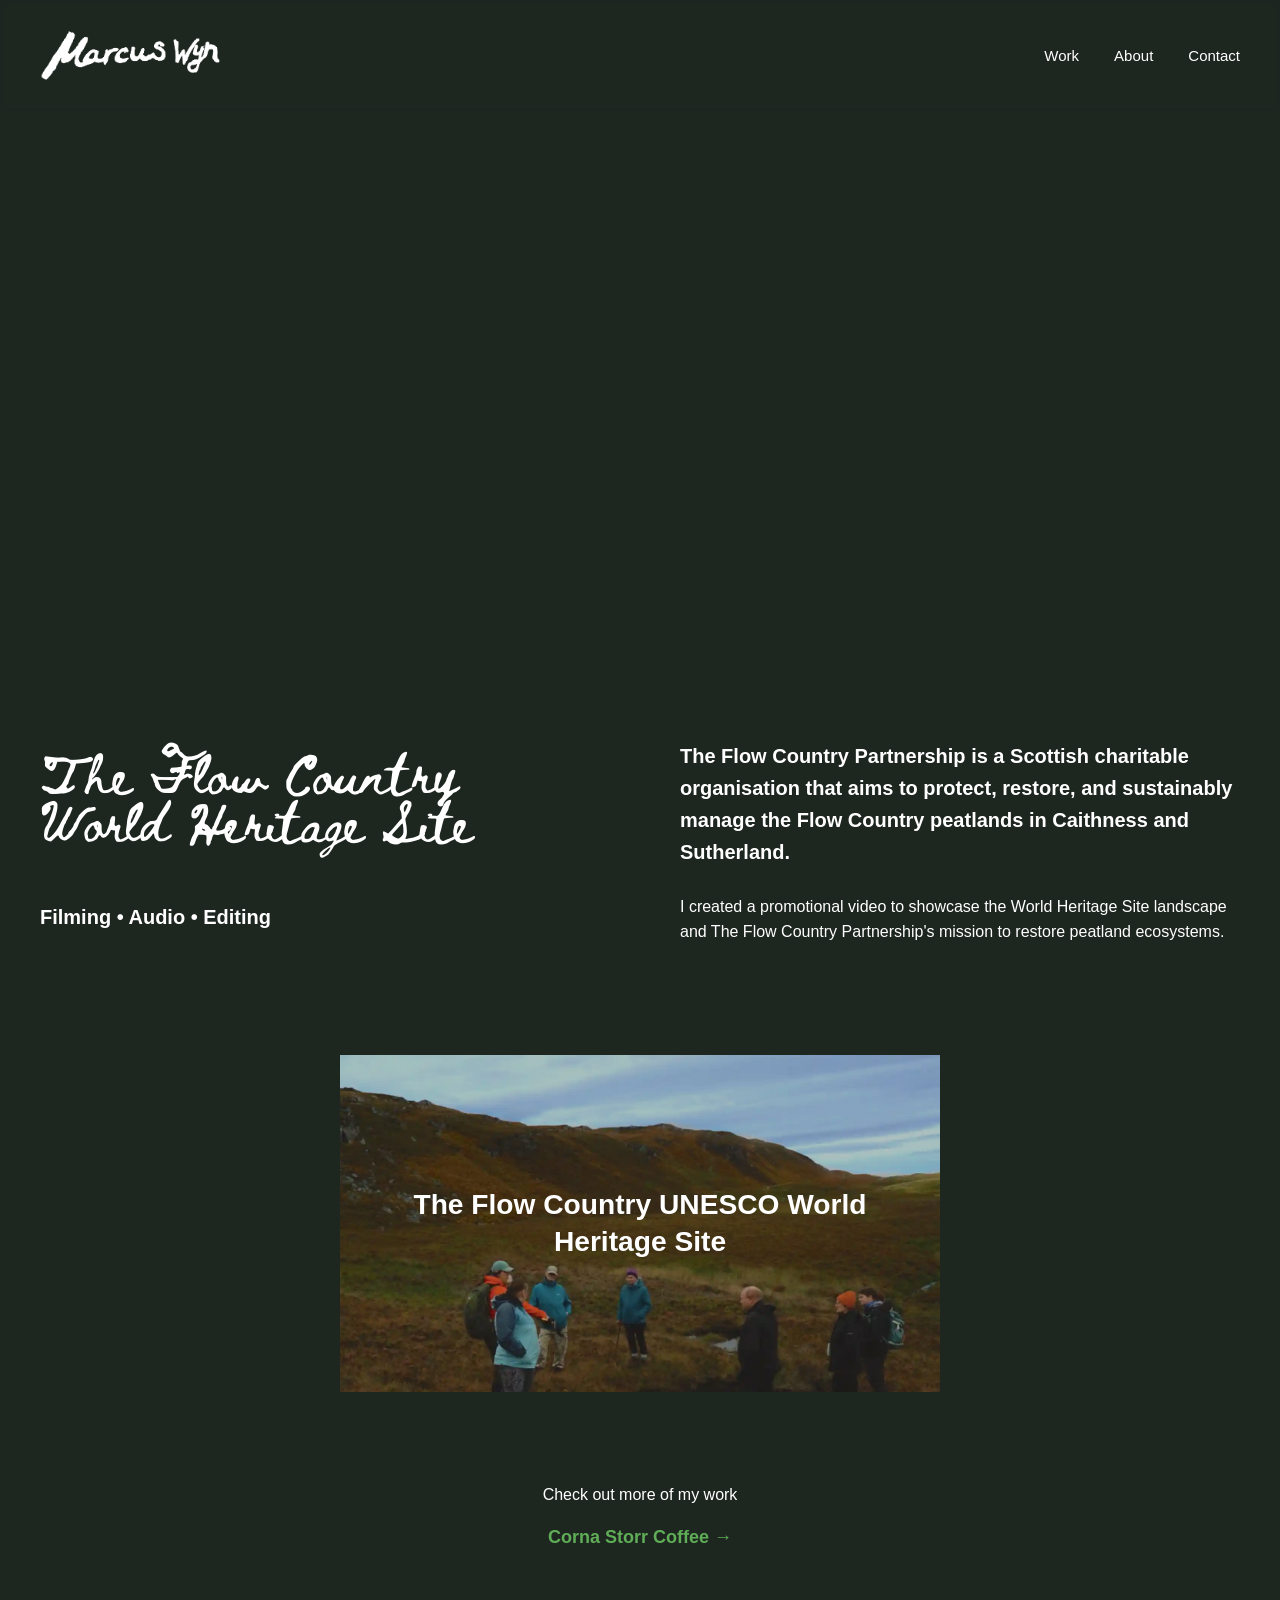
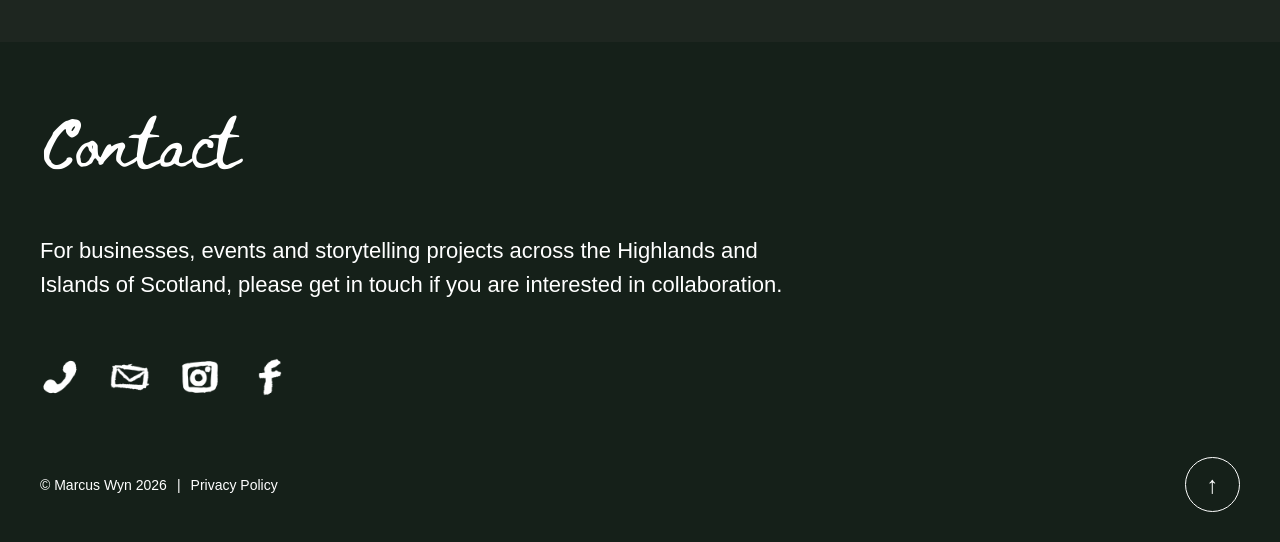
==== pages/corna-storr.html @ 5bd76017 "solo grid" ====
<!DOCTYPE html><html lang="en"><head>

    <meta charset="UTF-8">

    <meta name="viewport" content="width=device-width, initial-scale=1.0">

    <link rel="icon" href="images/favicon.ico">
    <link rel="apple-touch-icon" href="/images/apple-touch-icon.png">
    <link rel="icon" type="image/png" sizes="192x192" href="/images/icon-192.png">
    <link rel="icon" type="image/png" sizes="512x512" href="/images/icon-512.png">

    <title>Marcus Wyn | Sìdh Chailleann Art
</title>

    <meta name="description" content="Videographer and documentary filmmaker Marcus Wyn, based in the Highlands, creating films for events, businesses and real stories across Scotland.">

    <link rel="canonical" href="https://marcuswyn.com/">

    <link rel="preconnect" href="https://fonts.googleapis.com">
    <link rel="preconnect" href="https://fonts.gstatic.com" crossorigin="">

    <link href="https://fonts.googleapis.com/css2?family=Beth+Ellen&amp;display=swap" rel="stylesheet">

    <link href="projects.css" rel="stylesheet">

</head>


<body id="top">


<!-- ==================================================
     HEADER
================================================== -->

<header class="scrolled">

    <div class="header-container">

        <a href="https://marcuswyn.com/" class="logo-link">
            <img id="header-logo" src="images/marcus-wyn-logo.png" alt="Marcus Wyn">
        </a>


        <button class="menu-toggle" aria-label="Open menu" aria-expanded="false">
            ☰
        </button>


        <nav id="mobileNav">

      <a href="https://marcuswyn.com/#work">Work</a>
			
<a href="https://marcuswyn.com/#about">About</a>

            <a href="#contact">Contact</a>

        </nav>

    </div>

</header>



<!-- ==================================================
     SHOWREEL HERO
================================================== -->

<section class="showreel">

    <video autoplay="" muted="" loop="" playsinline="" poster="images/hero-video.mp4">

        <source src="../images/unesco-clip.mp4" type="video/mp4">

  
    </video>

</section>

	
	
<!-- ==================================================
     ABOUT
================================================== -->

<section class="about-section" id="about">

    <div class="about-container">

        <div class="about-text">

          <h2>The Flow Country World Heritage Site</h2>
  <h4>Filming • Audio • Editing</h4>
     
        </div>

       <div>
	
					
					
					   <h4> <a href="https://theflowcountry.org.uk/" target="_blank" rel="noopener">The Flow Country Partnership</a> is a Scottish charitable organisation that aims to protect, restore, and sustainably manage the Flow Country peatlands in Caithness and Sutherland. </h4>
<br>
<p>I created a promotional video to showcase the World Heritage Site landscape and The Flow Country Partnership's mission to restore peatland ecosystems.</p>
 </div>
    

        </div>

    </div>

</section>

	
<!-- ==================================================
     WORK
================================================== -->

<main>

<section class="work-section" id="work">


    <div class="work-intro-video">

    <a href="https://www.youtube.com/watch?v=qJzzgy3C3yI&amp;t=1s" target="_blank" rel="noopener">

       


    </a>

</div>



   <div class="work-grid solo-grid">
<article class="work-item">
    <a href="https://www.youtube.com/watch?v=iYUNzHg_JkQ" target="_blank" rel="noopener">
        <div class="work-image">
            <img src="../images/unesco.webp" alt="2026 Highlights" loading="lazy">

            <div class="work-image-overlay">
                <h3>The Flow Country UNESCO World Heritage Site</h3>
            </div>
        </div>

    </a>
</article>


  
	   </section>
	   
	
	
<div class="next-page">
    <p>Check out more of my work</p>
    <a href="hhttps://marcuswyn.com/" class="next-page-link">
        Corna Storr Coffee →
    </a>
</div>

	
<!-- ==================================================
     CONTACT
================================================== -->

<section id="contact" class="content-section contact-section">

    <div class="content-container">

        <h2>
            Contact
        </h2>


        <p class="contact-intro">
          For businesses, events and storytelling projects across the Highlands and Islands of Scotland, please get in touch if you are interested in collaboration.
      </p>


        <div class="contact-icons">


            <a href="tel:07743750453" aria-label="Call Marcus">

                <img src="../images/tel.png" alt="Phone">

            </a>


            <a href="mailto:hello@marcuswyn.com" aria-label="Email Marcus">

                <img src="../images/mail.png" alt="Email">

            </a>


            <a href="https://www.instagram.com/MARCUSWYN/" target="_blank" rel="noopener" aria-label="Marcus Wyn on Instagram">

                <img src="../images/insta.png" alt="Instagram">

            </a>

   <a href="http://facebook.com/hellomarcuswyn"
                target="_blank"
                rel="noopener"
                aria-label="Marcus Wyn on Facebook"
            >

                <img
                    src="../images/fb.png"
                    alt="Facebook"
                >

              

            </a>
        </div>

    </div>

</section>

</main>



<!-- ==================================================
     FOOTER
================================================== -->

<footer>

    <div class="footer-container">

        <p>
            © Marcus Wyn 2026
            <span>|</span>
            <a href="pages/privacy.html">
                Privacy Policy
            </a>
        </p>


        <a href="#top" class="back-to-top" aria-label="Back to top">
            ↑
        </a>

    </div>

</footer>



<!-- ==================================================
     MOBILE NAVIGATION
================================================== -->

<script>

const menuBtn = document.querySelector('.menu-toggle');

const nav = document.querySelector('#mobileNav');


menuBtn.addEventListener('click', function () {

    nav.classList.toggle('active');

    const isOpen = nav.classList.contains('active');

    menuBtn.setAttribute(
        'aria-expanded',
        isOpen
    );

});


nav.querySelectorAll('a').forEach(function(link) {

    link.addEventListener('click', function() {

        nav.classList.remove('active');

        menuBtn.setAttribute(
            'aria-expanded',
            'false'
        );

    });

});

</script>


	
	
	

<script>
const header = document.querySelector('header');
const workSection = document.querySelector('#work');

function updateHeader() {
    const triggerPoint = workSection.offsetTop;

    if (window.scrollY >= triggerPoint && window.scrollY > 0) {
        header.classList.add('scrolled');
    } else {
        header.classList.remove('scrolled');
    }
}

window.addEventListener('scroll', updateHeader);
</script>





</body></html>
---- pages/projects.css ----
/* ==================================================
   RESET
================================================== */

* {
    margin: 0;
    padding: 0;
    box-sizing: border-box;
}


html {
    scroll-behavior: smooth;
}


body {
    font-family: Arial, sans-serif;
    font-size: 16px;
    font-weight: 300;
    line-height: 1.6;

    background: #1e2620;
    color: #ffffff;
}


img {
    max-width: 100%;
    display: block;
}


a {
    color: inherit;
    text-decoration: none;
}


a:hover {
    color: #5FAD56;
}


::selection {
    background: #5FAD56;
    color: #ffffff;
}


/* ==================================================
   HEADER
================================================== */




header {
    position: fixed;
    top: 0;
    left: 0;
    width: 100%;
    z-index: 1000;
    background: transparent;
    backdrop-filter: blur(2px);
    -webkit-backdrop-filter: blur(2px);
    padding: 25px 0;
    transition: background 0.3s ease;
}

header.scrolled {
    background: transparent;
    backdrop-filter: blur(2px);
    -webkit-backdrop-filter: blur(2px);
}








.header-container {
    width: min(1400px, calc(100% - 80px));

    margin: 0 auto;

    display: flex;

    align-items: center;

    justify-content: space-between;
}


.logo-link {
    display: block;
}


#header-logo {
    width: 180px;
    height: auto;
}


nav {
    display: flex;

    align-items: center;

    gap: 35px;
}


nav a {
    color: #ffffff;

    font-size: 15px;

    transition: color 0.3s ease;
}


nav a:hover {
    color: #5FAD56;
}


.menu-toggle {
    display: none;

    background: none;

    border: none;

    color: #ffffff;

    font-size: 28px;

    cursor: pointer;
}


/* ==================================================
   SHOWREEL
================================================== */

..showreel {
    position: relative;
    width: 100%;
    height: 100vh;
    overflow: hidden;
    background: #111;
}

.showreel video {
    width: 100%;
    height: 100%;
    display: block;
    object-fit: cover;
}


/*
   Subtle overlay to make the text readable
*/

.showreel::after {
    content: "";

    position: absolute;

    inset: 0;

    
    pointer-events: none;
}


.showreel-overlay {
    position: absolute;

    inset: 0;

    z-index: 2;

    padding: 60px;

    display: flex;

    flex-direction: column;

    justify-content: flex-end;
}


.showreel-title {
    margin-bottom: 70px;
}


.showreel-title h1 {
    font-family: "Beth Ellen", cursive;

    font-size: clamp(50px, 7vw, 105px);

    font-weight: 400;

    line-height: 1.1;

    color: #ffffff;
}


.showreel-title p {
    margin-top: 20px;

    font-size: 21px;

    line-height: 1.4;

    color: #ffffff;
}


.scroll-indicator {
    position: absolute;

    right: 60px;

    bottom: 35px;

    display: flex;

    align-items: center;

    gap: 12px;

    font-size: 12px;

    text-transform: uppercase;

    letter-spacing: 1.5px;

    color: #ffffff;
}


.scroll-arrow {
    font-size: 20px;
}


/* ==================================================
   WORK
================================================== */

.work-section {
   padding: 10px 0 90px;
}


.work-intro {
    width: min(850px, calc(100% - 80px));

    margin: 0 auto 130px;
}


.eyebrow {
    margin-bottom: 25px;

    font-size: 12px;

    text-transform: uppercase;

    letter-spacing: 2px;

    color: #9da79f;
}


.work-intro h2 {
    font-size: clamp(34px, 4vw, 58px);

    font-weight: 300;

    line-height: 1.15;

    color: #ffffff;
}


/* ==================================================
   WORK GRID
================================================== */

.work-grid {
    width: min(1400px, calc(100% - 80px));
    margin: 0 auto;
    display: grid;
    grid-template-columns: repeat(2, minmax(0, 1fr));
    gap: 90px 40px;
}


.work-item {
    width: 100%;
}


/*
   Alternating sizes make the portfolio feel
   more editorial rather than like a card grid.
*/

.work-grid {
    width: min(1400px, calc(100% - 80px));
    margin: 0 auto;

    display: grid;
    grid-template-columns: repeat(2, 1fr);
    gap: 90px 40px;
}

.work-item {
    width: 100%;
}

.solo-grid {
    grid-template-columns: 1fr;
    justify-items: center;
}

.solo-grid .work-item {
    max-width: 600px;
}



/* ==================================================
   WORK IMAGES
================================================== */


.work-image {
    position: relative;
    width: 100%;
    aspect-ratio: 16 / 9;
    overflow: hidden;
    background: #151b17;
}

.work-image img {
    position: absolute;
    inset: 0;
    width: 100%;
    height: 100%;
    object-fit: cover;
    display: block;
    transition: transform 0.7s ease, opacity 0.4s ease;
}

.work-image-overlay {
    position: absolute;
    inset: 0;
    display: flex;
    align-items: center;
    justify-content: center;
    padding: 20px;
    background: rgba(0, 0, 0, 0.25);
    text-align: center;
    pointer-events: none;
}

.work-image-overlay h3 {
    color: #fff;
    font-size: clamp(20px, 2.2vw, 34px);
    font-weight: 700;
    line-height: 1.3;
}

.work-item a:hover .work-image img {
    transform: scale(1.025);
    opacity: 0.9;
}

.work-item a:hover .work-image-overlay {
    background: rgba(0, 0, 0, 0.4);
}






/* ==================================================
   WORK DETAILS
================================================== */

.work-details {
    padding-top: 20px;
}


.work-details h3 {
    font-size: 23px;

    font-weight: 400;

    line-height: 1.3;

    color: #ffffff;
}


.work-details p {
    margin-top: 7px;

    font-size: 12px;

    text-transform: uppercase;

    letter-spacing: 1.2px;

    color: #9da79f;
}


/* ==================================================
   NEXT PROJECT
================================================== */

.next-page {
    text-align: center;
    padding: 0px 20px 90px;
}

.next-page p {
    margin-bottom: 15px;
    font-size: 16px;
}

.next-page-link {
    display: inline-block;
    color: #5FAD56;
    text-decoration: none;
    font-size: 18px;
    font-weight: 600;
    transition: opacity 0.3s ease;
}

.next-page-link:hover {
    opacity: 0.7;
}

/* ==================================================
   ABOUT / CONTENT SECTIONS
================================================== */

.content-section {
    padding: 140px 0;
}


.content-container {
    width: min(1400px, calc(100% - 80px));
    margin: 0 auto;
}


.content-container > h2 {
    font-family: "Beth Ellen", cursive;

    font-size: 48px;

    font-weight: 400;

    line-height: 1.2;

    margin-bottom: 65px;
}


/* ==================================================
   ABOUT TEXT
================================================== */

.about-text {
    column-count: 1;

    column-gap: 90px;

    font-size: 16px;

    line-height: 1.75;
}


.about-text p {
    margin-bottom: 30px;
}

/* ==================================================
   ABOUT
================================================== */

.about-section {
    padding: 100px 0;
}

.about-container {
    width: min(1400px, calc(100% - 80px));
    margin: 0 auto;

    display: grid;
    grid-template-columns: 1fr 1fr;
    gap: 80px;

    align-items: center;
}
.about-container h4 {
	font-size: 20px;
}

.about-text h2 {
    font-family: "Beth Ellen", cursive;
    font-size: 40px;
    font-weight: 400;
    line-height: 1.2;
    margin-bottom: 55px;
}

.about-text h3 {
    font-size: 28px;
    font-weight: 400;
    line-height: 1.3;
    margin-bottom: 25px;
}

.about-text h4 {
	font-size: 20px;
}

.about-text p {
    max-width: 650px;
    font-size: 18px;
    line-height: 1.7;
}

.about-image img {
    width: 100%;
    display: block;
}

.about-image p {
    margin-top: 10px;
    font-size: 12px;
    color: #9da79f;
}


/* ==================================================
   CONTACT
================================================== */

.contact-section {
	padding-top: 70px;
    padding-bottom: 20px;
	   background: #152019;
	
	
}


.contact-intro {
    max-width: 750px;

    font-size: 22px;

    line-height: 1.55;

    margin-bottom: 55px;
}


.contact-icons {
    display: flex;

    align-items: center;

    gap: 30px;
}


.contact-icons a {
    display: block;
}


.contact-icons img {
    width: 40px;

    height: auto;

    transition:
        transform 0.2s ease,
        opacity 0.2s ease;
}


.contact-icons a:hover img {
    transform: translateY(-3px);

    opacity: 0.7;
}


/* ==================================================
   FOOTER
================================================== */

footer {
   background: #152019;
    padding: 40px 0 30px;
}


.footer-container {
    width: min(1400px, calc(100% - 80px));

    margin: 0 auto;

    display: flex;

    align-items: center;

    justify-content: space-between;
}


.footer-container p {
    display: flex;

    align-items: center;

    gap: 10px;

    flex-wrap: wrap;

    font-size: 14px;
}


.footer-container a {
    color: #ffffff;
}


.footer-container a:hover {
    color: #5FAD56;
}


/* ==================================================
   BACK TO TOP
================================================== */

.back-to-top {
    width: 55px;
    height: 55px;
    display: flex;
    align-items: center;
    justify-content: center;

    border: 1px solid #ffffff;
    border-radius: 50%;

    background: transparent;
    color: #ffffff;

    font-size: 24px;
    line-height: 1;

    transition: transform 0.3s ease, background 0.3s ease;
}

.back-to-top:hover {
    transform: translateY(-4px);
    background: #ffffff;
    color: #152019;
}


/* ==================================================
   TABLET
================================================== */

@media (max-width : 1191px ){


    .header-container,
    .work-grid,
    .content-container,
    .footer-container {
        width: calc(100% - 50px);
    }


    .work-grid {
    grid-template-columns: repeat(2, minmax(0, 1fr));
    column-gap: 25px;
    row-gap: 80px;
}


    .work-item:nth-child(1),
    .work-item:nth-child(4),
    .work-item:nth-child(7) {
        grid-column: span 1;
    }



}


/* ==================================================
   MOBILE
================================================== */

@media (max-width: 768px) {
	
	
	


    /* HEADER */

    header {
        padding: 20px 0;
    }

	

	

    .header-container {
        width: calc(100% - 40px);
    }


    #header-logo {
        width: 150px;
    }


    .menu-toggle {
        display: block;
    }


    nav {
        display: none;
    }

	


    nav.active {
        position: absolute;

        top: 100%;

        right: 20px;

        width: 200px;

        display: flex;

        flex-direction: column;

        align-items: flex-start;

        gap: 18px;

        padding: 22px;

  background: #152019;

        border-radius: 0 0 10px 10px;
    }


    /* SHOWREEL */

    .showreel {
        height: calc(100svh - 75px);

        min-height: 550px;
    }


    .showreel-overlay {
        padding: 30px 20px;
    }


    .showreel-title {
        margin-bottom: 60px;
    }


    .showreel-title h1 {
        font-size: 48px;

        line-height: 1.15;
    }


    .showreel-title p {
        font-size: 17px;

        max-width: 300px;
    }


    .scroll-indicator {
        right: 20px;

        bottom: 25px;
    }


    /* WORK */

    .work-section {
        padding: 0px 0 140px;
    }


    .work-intro {
        width: calc(100% - 40px);

        margin-bottom: 70px;
    }


    .work-intro h2 {
        font-size: 32px;
    }


    .work-grid {
        width: calc(100% - 40px);

        grid-template-columns: 1fr;

        row-gap: 75px;
    }


    .work-details {
        padding-top: 15px;
    }


    .work-details h3 {
        font-size: 20px;
    }


    .work-details p {
        font-size: 11px;
    }
	


    /* CONTENT */

    .content-section {
        padding: 90px 0;
    }


    .content-container {
        width: calc(100% - 40px);
    }


    .content-container > h2 {
        font-size: 38px;

        margin-bottom: 40px;
    }


    /* ABOUT - MOBILE */

.about-section {
    padding: 90px 0;
}

.about-container {
    width: calc(100% - 40px);
    display: flex;
    flex-direction: column;
    gap: 50px;
}

.about-text {
    width: 100%;
    column-count: 1;
    column-gap: 0;
    font-size: 17px;
    line-height: 1.7;
}

.about-text h2 {
    font-size: 38px;
    margin-bottom: 45px;
}

.about-text h3 {
    font-size: 25px;
    line-height: 1.3;
    margin-bottom: 25px;
}

.about-text p {
    max-width: none;
    font-size: 17px;
    line-height: 1.7;
    margin-bottom: 30px;
}

.about-image {
    width: 100%;
}

.about-image img {
    width: 100%;
    height: auto;
}
 position: absolute;
.about-image p {
    margin-top: 10px;
    font-size: 12px;
}

    /* CONTACT */

    .contact-section {
        padding-bottom: 10px;
		
    }


    .contact-intro {
        font-size: 19px;
    }


    .contact-icons {
        gap: 25px;
    }


    .contact-icons img {
        width: 35px;

    }


    /* FOOTER */

    .footer-container {
        width: calc(100% - 40px);

        align-items: flex-start;

        gap: 25px;
    }


    .footer-container p {
        font-size: 13px;
    }


    .back-to-top {
        flex-shrink: 0;

        width: 48px;

        height: 48px;

        font-size: 20px;
    }

}


/* ==================================================
   SMALL MOBILE
================================================== */

@media (max-width: 480px) {


    .showreel-title h1 {
        font-size: 42px;
    }


    .showreel-title p {
        font-size: 16px;
    }


    .work-intro h2 {
        font-size: 29px;
    }


    .content-container > h2 {
        font-size: 34px;
    }

}




@media (max-width: 768px) {
    header:has(nav.active) {
        background: #152019;
    }
}
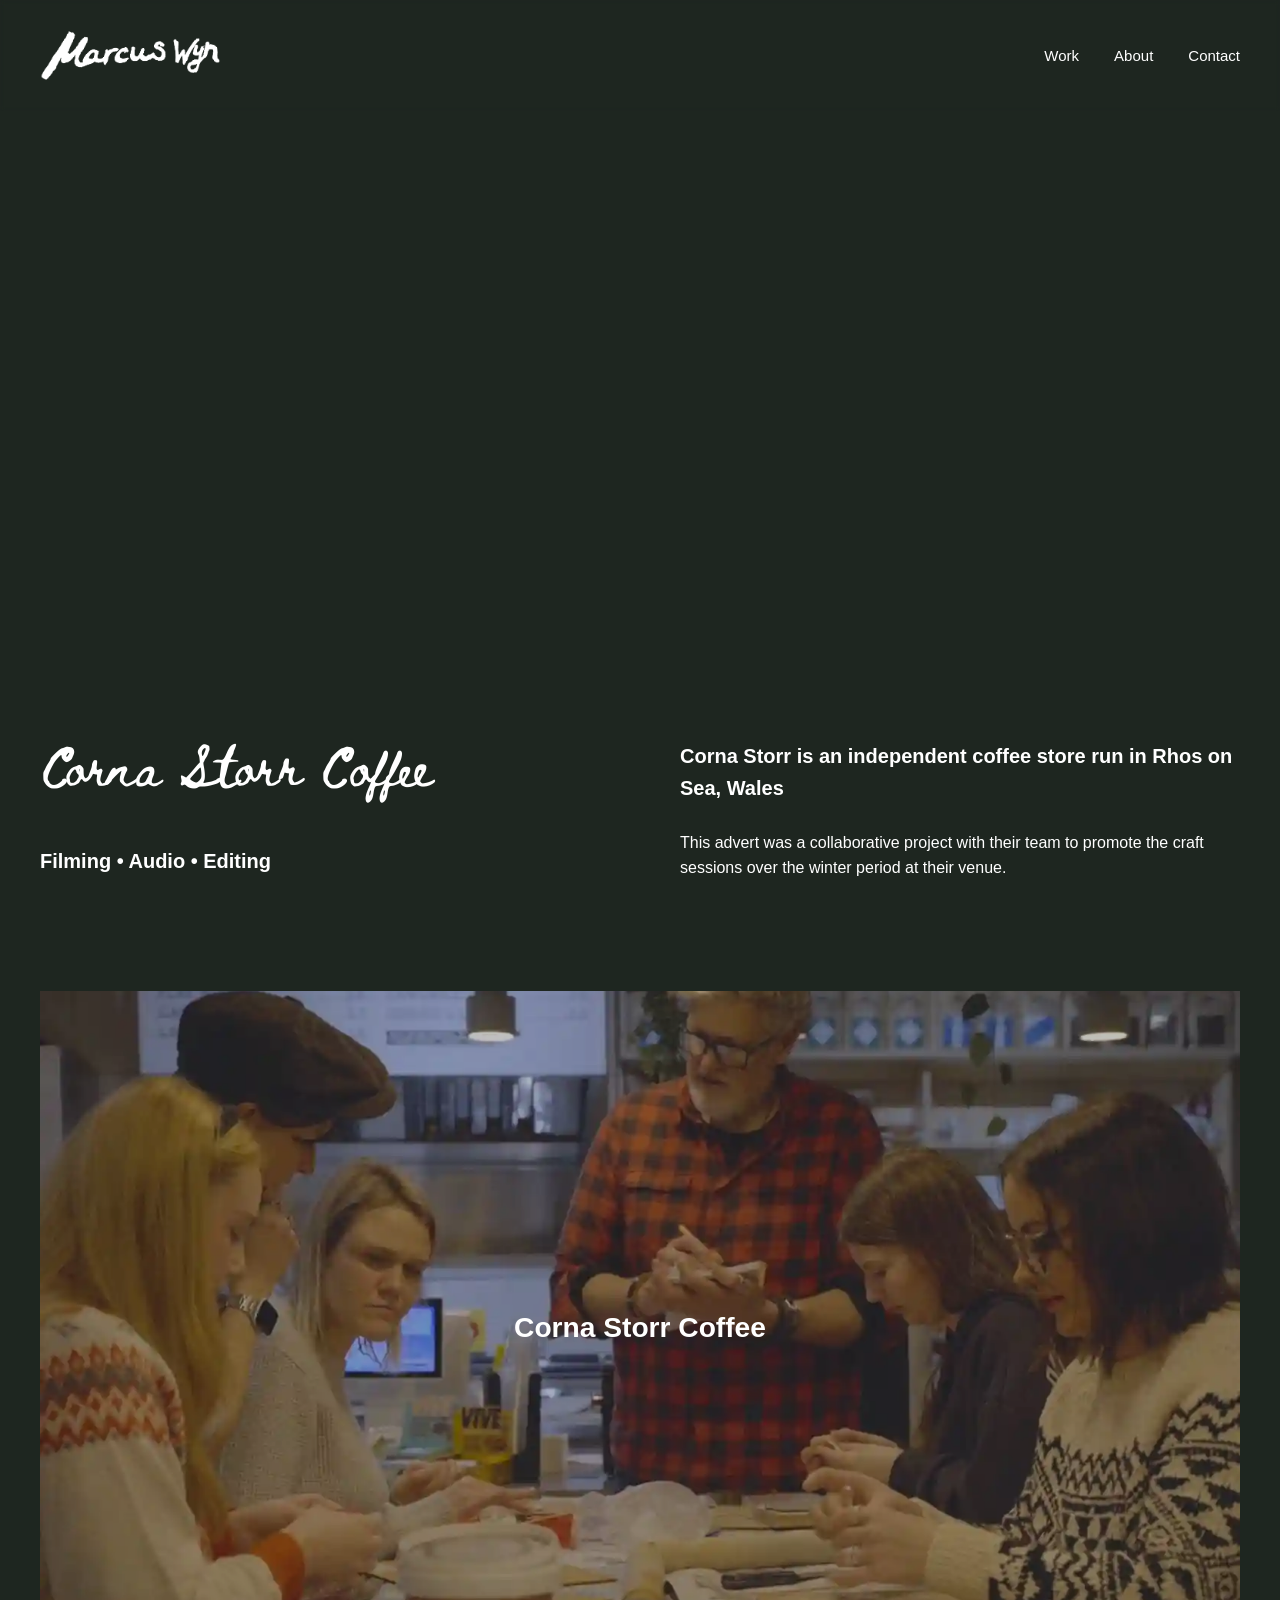
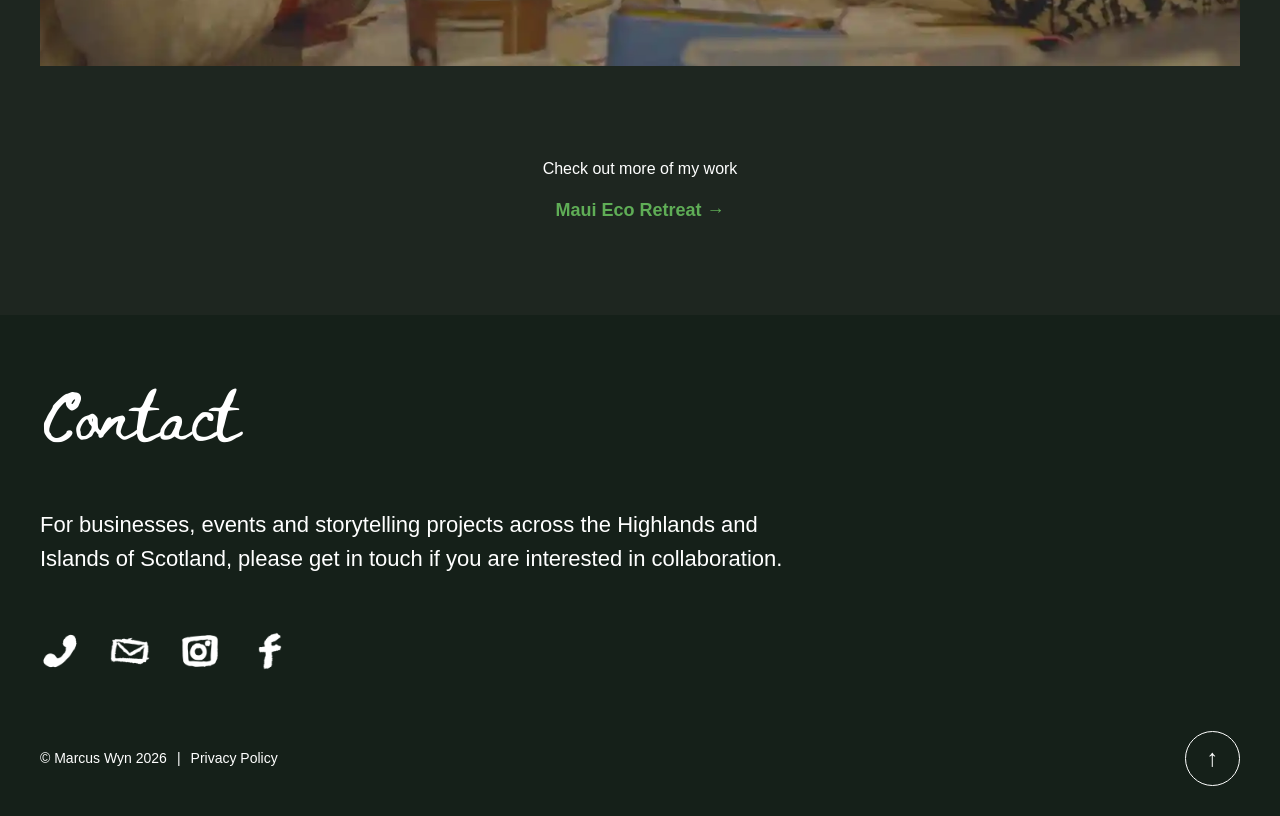
==== commit 22c74d88: "pages" ====
--- a/pages/corna-storr.html
+++ b/pages/corna-storr.html
@@ -71,7 +71,7 @@
 
     <video autoplay="" muted="" loop="" playsinline="" poster="images/hero-video.mp4">
 
-        <source src="../images/unesco-clip.mp4" type="video/mp4">
+        <source src="../images/Corna.mp4" type="video/mp4">
 
   
     </video>
@@ -90,7 +90,7 @@
 
         <div class="about-text">
 
-          <h2>The Flow Country World Heritage Site</h2>
+          <h2>Corna Storr Coffee</h2>
   <h4>Filming • Audio • Editing</h4>
      
         </div>
@@ -99,9 +99,9 @@
 	
 					
 					
-					   <h4> <a href="https://theflowcountry.org.uk/" target="_blank" rel="noopener">The Flow Country Partnership</a> is a Scottish charitable organisation that aims to protect, restore, and sustainably manage the Flow Country peatlands in Caithness and Sutherland. </h4>
+					   <h4> <a href="https://cornastorr.co.uk/" target="_blank" rel="noopener">Corna Storr</a> is an independent coffee store run in Rhos on Sea, Wales </h4>
 <br>
-<p>I created a promotional video to showcase the World Heritage Site landscape and The Flow Country Partnership's mission to restore peatland ecosystems.</p>
+<p>This advert was a collaborative project with their team to promote the craft sessions over the winter period at their venue.</p>
  </div>
     
 
@@ -136,12 +136,12 @@
 
    <div class="work-grid solo-grid">
 <article class="work-item">
-    <a href="https://www.youtube.com/watch?v=iYUNzHg_JkQ" target="_blank" rel="noopener">
+    <a href="https://www.youtube.com/watch?v=ib91nCAlUD8" target="_blank" rel="noopener">
         <div class="work-image">
-            <img src="../images/unesco.webp" alt="2026 Highlights" loading="lazy">
+            <img src="../images/coffee.webp" alt="Corna Storr Coffee" loading="lazy">
 
             <div class="work-image-overlay">
-                <h3>The Flow Country UNESCO World Heritage Site</h3>
+                <h3>Corna Storr Coffee</h3>
             </div>
         </div>
 
@@ -156,8 +156,8 @@
 	
 <div class="next-page">
     <p>Check out more of my work</p>
-    <a href="hhttps://marcuswyn.com/" class="next-page-link">
-        Corna Storr Coffee →
+    <a href="https://marcuswyn.com/#work" class="next-page-link">
+        Maui Eco Retreat →
     </a>
 </div>
 
--- a/pages/projects.css
+++ b/pages/projects.css
@@ -330,12 +330,8 @@
 }
 
 .solo-grid {
-    grid-template-columns: 1fr;
-    justify-items: center;
-}
-
-.solo-grid .work-item {
-    max-width: 600px;
+    display: flex;
+    justify-content: center;
 }
 
 
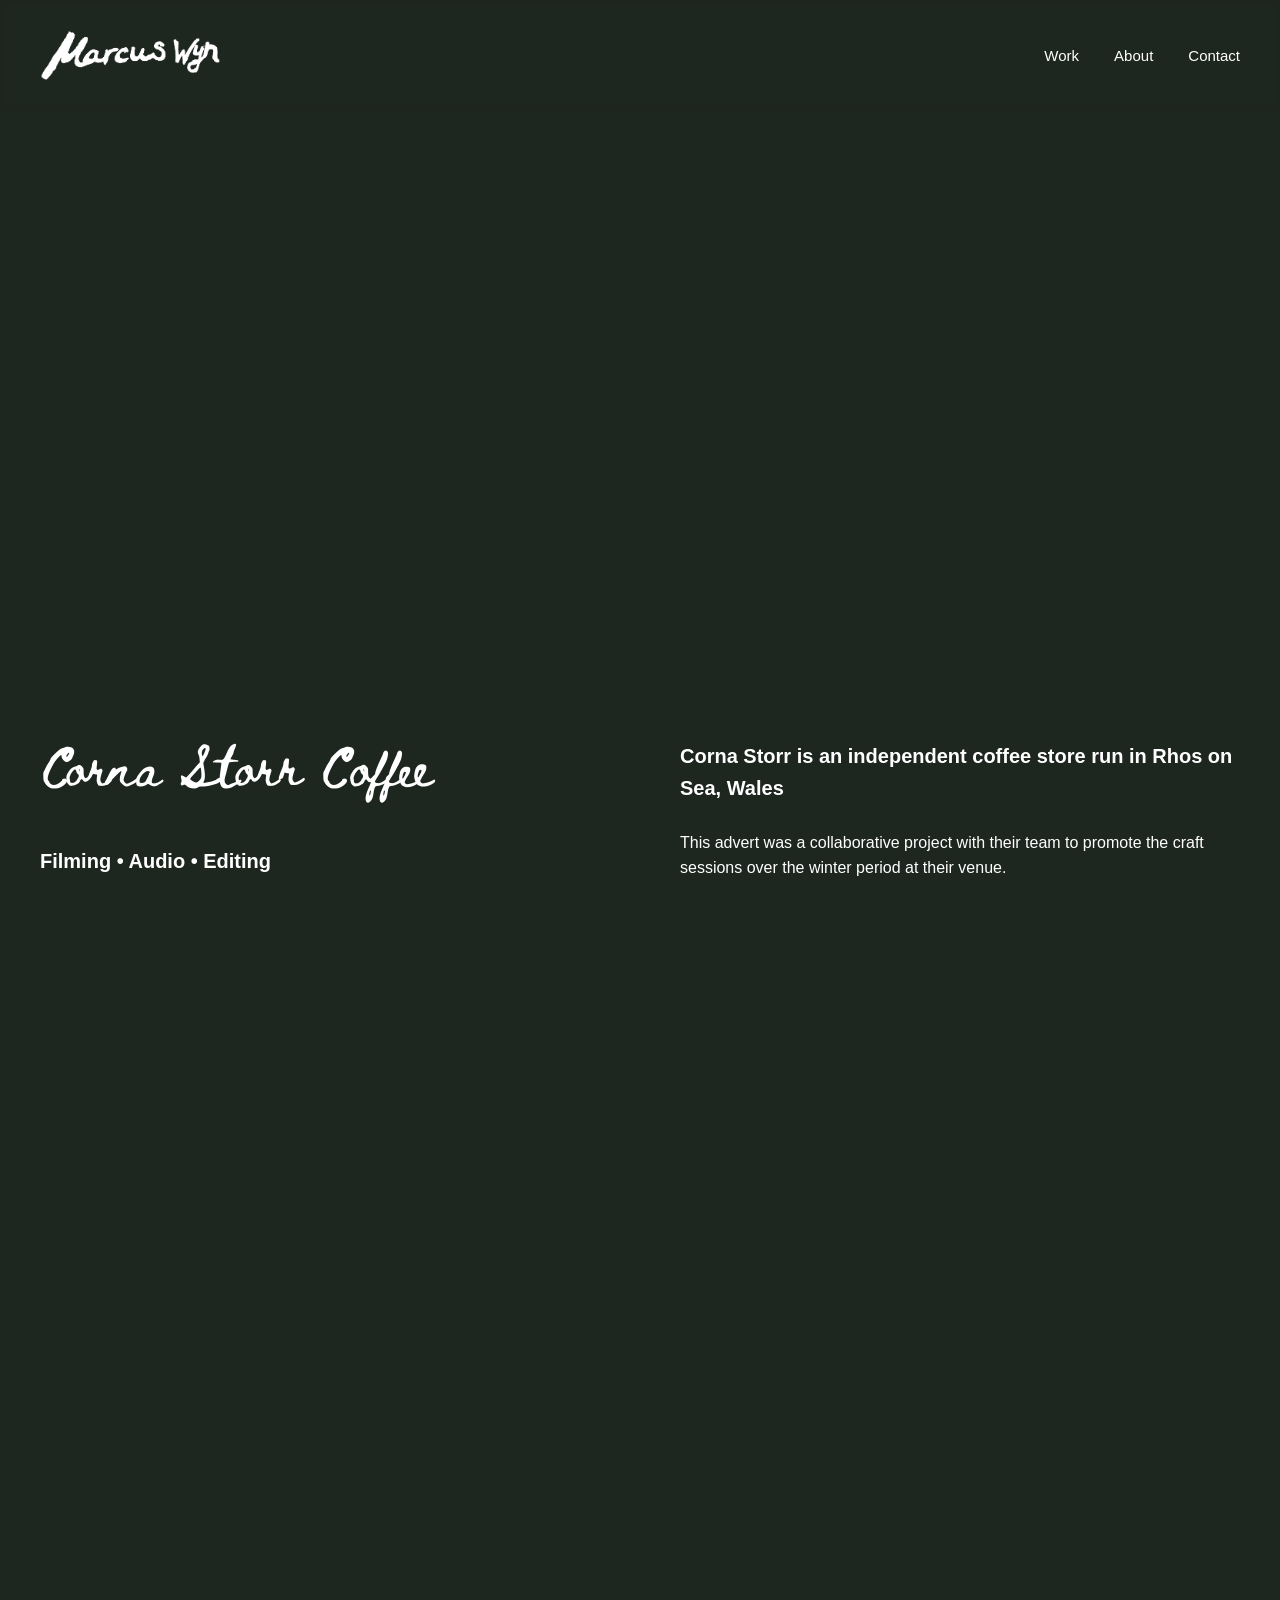
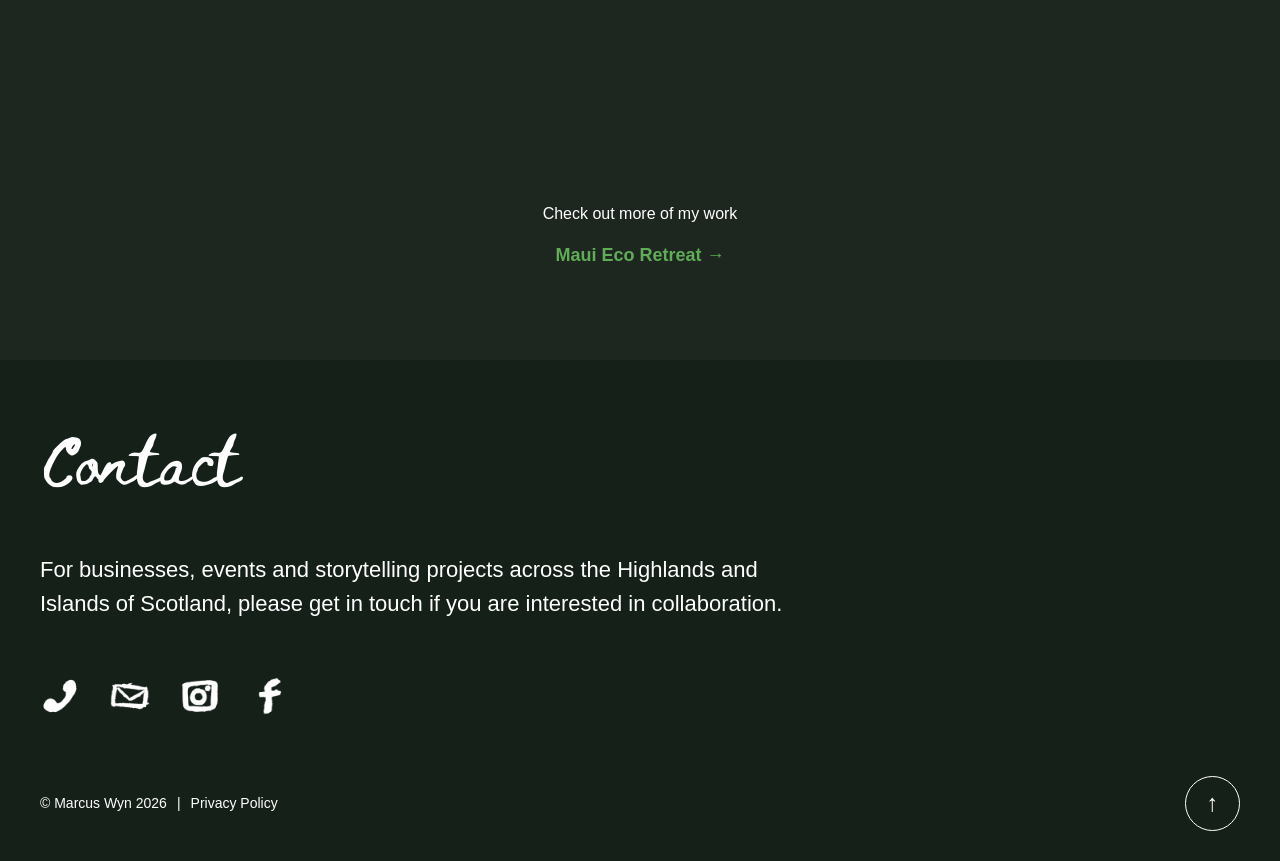
==== commit a2d81a62: "Update corna-storr.html" ====
--- a/pages/corna-storr.html
+++ b/pages/corna-storr.html
@@ -9,10 +9,10 @@
     <link rel="icon" type="image/png" sizes="192x192" href="/images/icon-192.png">
     <link rel="icon" type="image/png" sizes="512x512" href="/images/icon-512.png">
 
-    <title>Marcus Wyn | Sìdh Chailleann Art
+    <title>Marcus Wyn | Corna Storr
 </title>
 
-    <meta name="description" content="Videographer and documentary filmmaker Marcus Wyn, based in the Highlands, creating films for events, businesses and real stories across Scotland.">
+    <meta name="description" content="Videographer and documentary filmmaker Marcus Wyn, based in Caithness, North Scotland, creating films for events, businesses and real stories across the Highlands.">
 
     <link rel="canonical" href="https://marcuswyn.com/">
 
@@ -134,19 +134,17 @@
 
 
 
-   <div class="work-grid solo-grid">
-<article class="work-item">
-    <a href="https://www.youtube.com/watch?v=ib91nCAlUD8" target="_blank" rel="noopener">
-        <div class="work-image">
-            <img src="../images/coffee.webp" alt="Corna Storr Coffee" loading="lazy">
-
-            <div class="work-image-overlay">
-                <h3>Corna Storr Coffee</h3>
-            </div>
-        </div>
-
-    </a>
-</article>
+  
+<div class="yt-embedd">
+    <iframe
+        src="https://www.youtube.com/embed/ib91nCAlUD8"
+        title="Corno Storr Coffee"
+        referrerpolicy="strict-origin-when-cross-origin"
+        allow="accelerometer; autoplay; clipboard-write; encrypted-media; gyroscope; picture-in-picture; web-share"
+        allowfullscreen>
+    </iframe>
+</div>
+
 
 
   
--- a/pages/projects.css
+++ b/pages/projects.css
@@ -256,6 +256,23 @@
 /* ==================================================
    WORK
 ================================================== */
+
+
+
+.yt-embedd {
+    width: 100%;
+    aspect-ratio: 16 / 9;
+    overflow: hidden;
+}
+
+.yt-embedd iframe {
+    display: block;
+    width: 100%;
+    height: 100%;
+    border: 0;
+}
+
+
 
 .work-section {
    padding: 10px 0 90px;
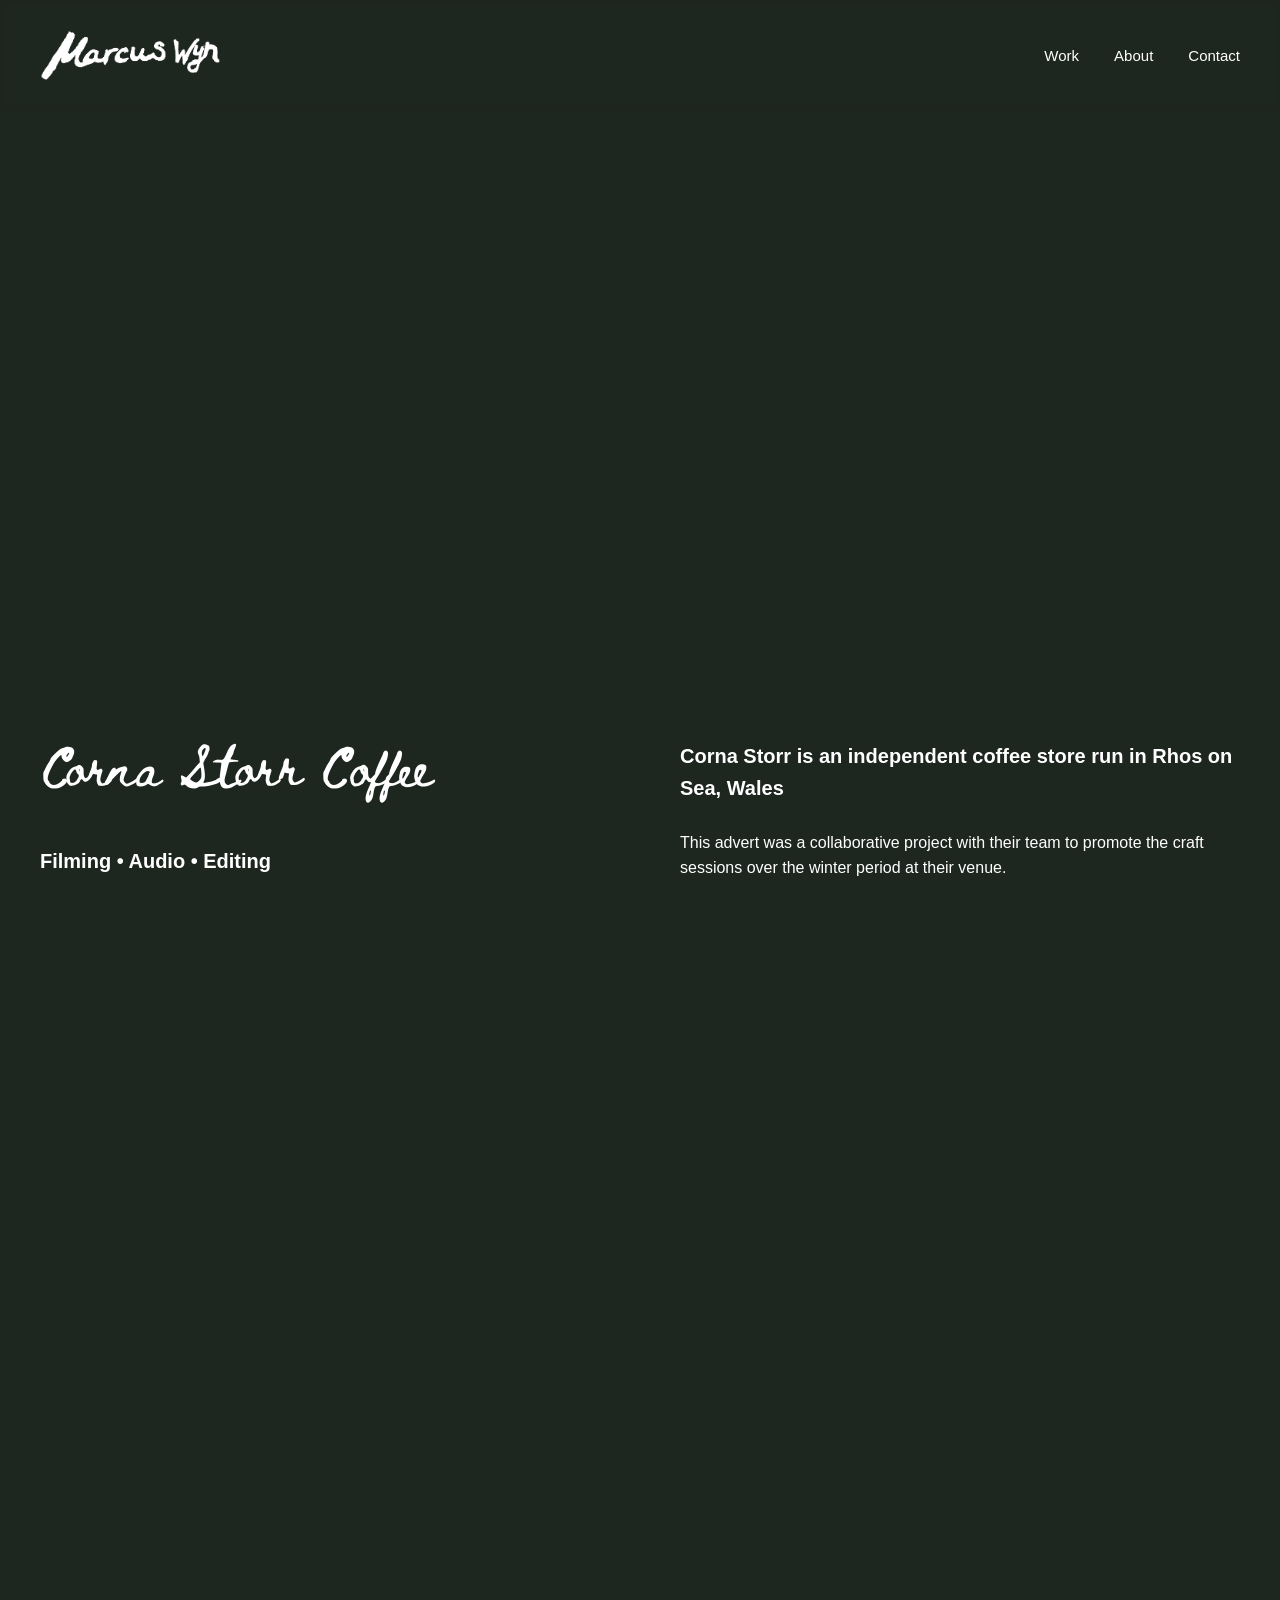
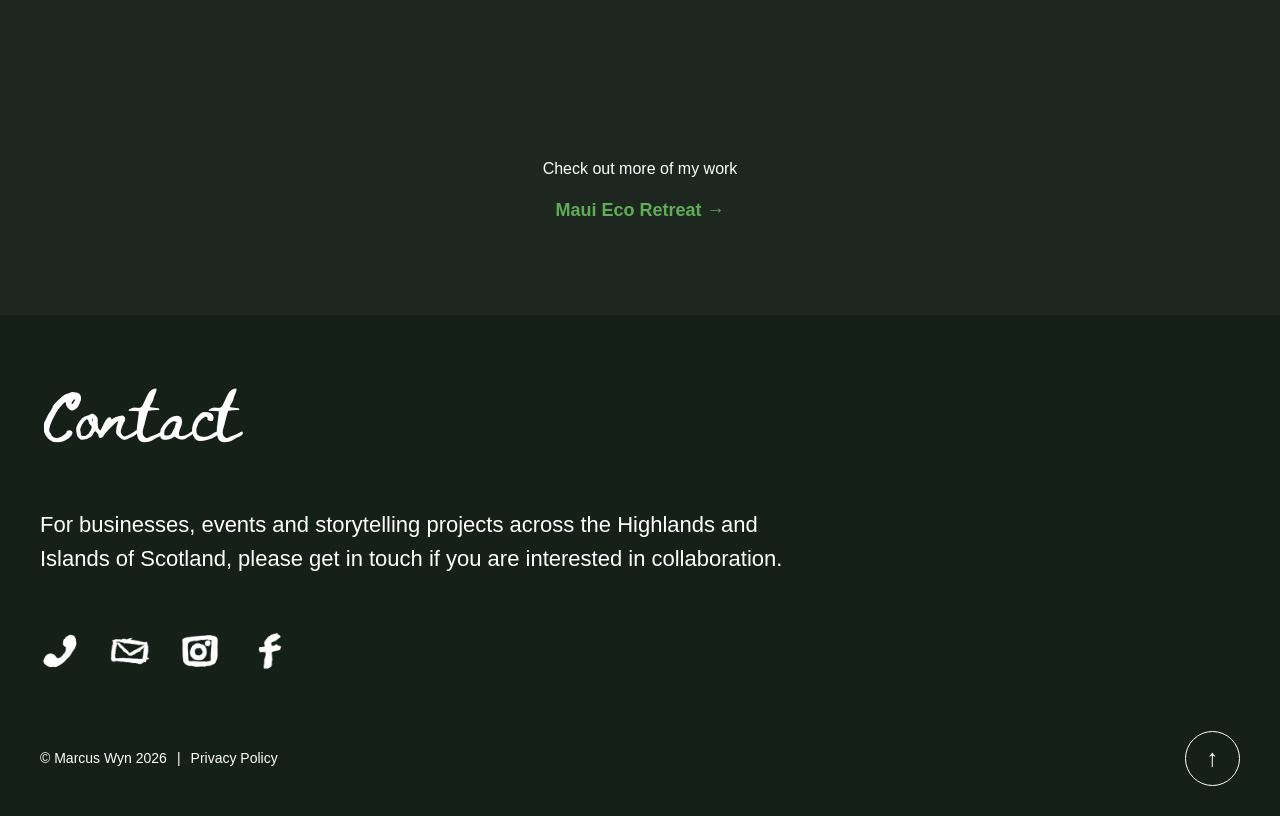
==== commit 4942df3a: "divs" ====
--- a/pages/corna-storr.html
+++ b/pages/corna-storr.html
@@ -133,8 +133,9 @@
 </div>
 
 
-
-  
+<div class="work-grid solo-grid">
+
+  <article class="work-item">
 <div class="yt-embedd">
     <iframe
         src="https://www.youtube.com/embed/ib91nCAlUD8"
@@ -144,10 +145,10 @@
         allowfullscreen>
     </iframe>
 </div>
-
-
-
-  
+	  
+	</article>
+
+	</div>
 	   </section>
 	   
 	
